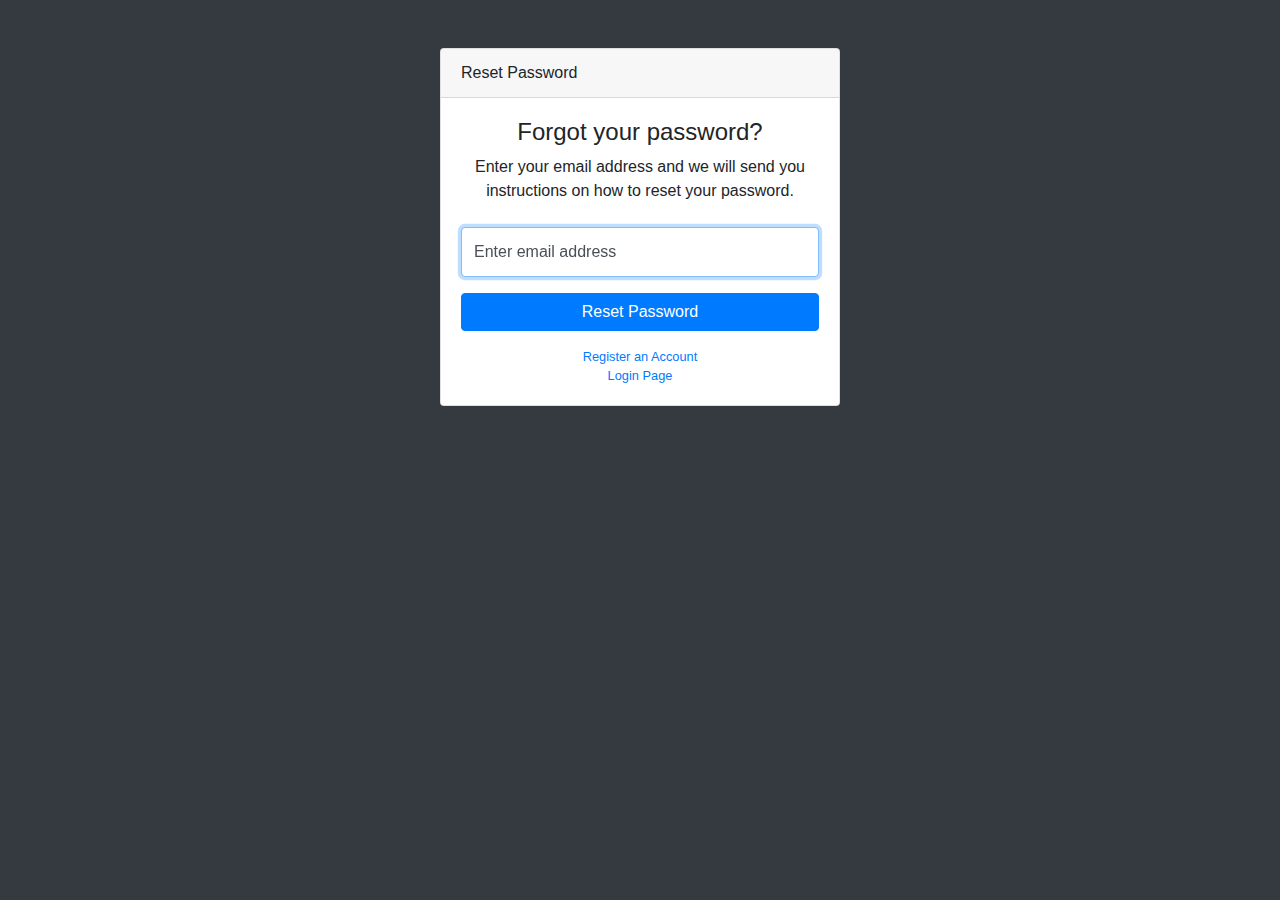
==== eServis/WebContent/forgot-password.html @ 139d896b "2/2" ====
<!DOCTYPE html>
<html lang="en">

<head>

  <meta charset="utf-8">
  <meta http-equiv="X-UA-Compatible" content="IE=edge">
  <meta name="viewport" content="width=device-width, initial-scale=1, shrink-to-fit=no">
  <meta name="description" content="">
  <meta name="author" content="">

  <title>SB Admin - Forgot Password</title>

  <!-- Custom fonts for this template-->
  <link href="vendor/fontawesome-free/css/all.min.css" rel="stylesheet" type="text/css">

  <!-- Custom styles for this template-->
  <link href="css/sb-admin.css" rel="stylesheet">

</head>

<body class="bg-dark">

  <div class="container">
    <div class="card card-login mx-auto mt-5">
      <div class="card-header">Reset Password</div>
      <div class="card-body">
        <div class="text-center mb-4">
          <h4>Forgot your password?</h4>
          <p>Enter your email address and we will send you instructions on how to reset your password.</p>
        </div>
        <form>
          <div class="form-group">
            <div class="form-label-group">
              <input type="email" id="inputEmail" class="form-control" placeholder="Enter email address" required="required" autofocus="autofocus">
              <label for="inputEmail">Enter email address</label>
            </div>
          </div>
          <a class="btn btn-primary btn-block" href="login.html">Reset Password</a>
        </form>
        <div class="text-center">
          <a class="d-block small mt-3" href="register.html">Register an Account</a>
          <a class="d-block small" href="login.html">Login Page</a>
        </div>
      </div>
    </div>
  </div>

  <!-- Bootstrap core JavaScript-->
  <script src="vendor/jquery/jquery.min.js"></script>
  <script src="vendor/bootstrap/js/bootstrap.bundle.min.js"></script>

  <!-- Core plugin JavaScript-->
  <script src="vendor/jquery-easing/jquery.easing.min.js"></script>

</body>

</html>
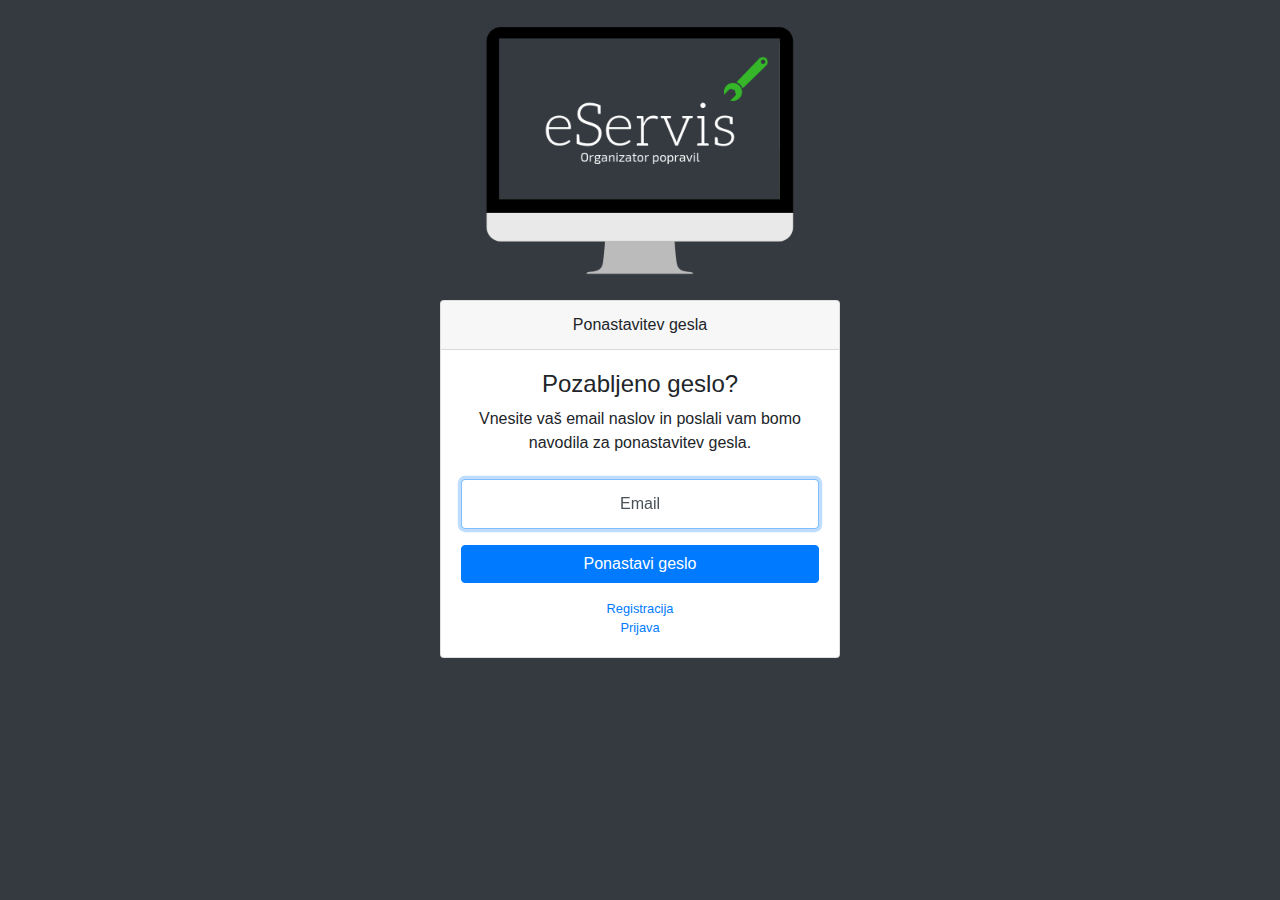
==== commit f4e521c3: "malo poslovenjenja" ====
--- a/eServis/WebContent/forgot-password.html
+++ b/eServis/WebContent/forgot-password.html
@@ -9,40 +9,45 @@
   <meta name="description" content="">
   <meta name="author" content="">
 
-  <title>SB Admin - Forgot Password</title>
+  <title>eServis | Pozabljeno geslo?</title>
 
   <!-- Custom fonts for this template-->
   <link href="vendor/fontawesome-free/css/all.min.css" rel="stylesheet" type="text/css">
 
   <!-- Custom styles for this template-->
   <link href="css/sb-admin.css" rel="stylesheet">
+  <link href="css/css.css" rel="stylesheet">
 
 </head>
 
 <body class="bg-dark">
 
   <div class="container">
-    <div class="card card-login mx-auto mt-5">
-      <div class="card-header">Reset Password</div>
+    		<div class="login_z_sliko">
+			<img alt="eservis_logo_login" src="img/eServis_login.png"
+				width="400px">
+    <div class="card card-login mx-auto" style="margin-top: 20px;">
+      <div class="card-header">Ponastavitev gesla</div>
       <div class="card-body">
         <div class="text-center mb-4">
-          <h4>Forgot your password?</h4>
-          <p>Enter your email address and we will send you instructions on how to reset your password.</p>
+          <h4>Pozabljeno geslo?</h4>
+          <p>Vnesite vaš email naslov in poslali vam bomo navodila za ponastavitev gesla.</p>
         </div>
         <form>
           <div class="form-group">
             <div class="form-label-group">
               <input type="email" id="inputEmail" class="form-control" placeholder="Enter email address" required="required" autofocus="autofocus">
-              <label for="inputEmail">Enter email address</label>
+              <label for="inputEmail">Email</label>
             </div>
           </div>
-          <a class="btn btn-primary btn-block" href="login.html">Reset Password</a>
+          <a class="btn btn-primary btn-block" href="login.html">Ponastavi geslo</a>
         </form>
         <div class="text-center">
-          <a class="d-block small mt-3" href="register.html">Register an Account</a>
-          <a class="d-block small" href="login.html">Login Page</a>
+          <a class="d-block small mt-3" href="register.html">Registracija</a>
+          <a class="d-block small" href="login.html">Prijava</a>
         </div>
       </div>
+    </div>
     </div>
   </div>
 
--- a/eServis/WebContent/css/css.css
+++ b/eServis/WebContent/css/css.css
@@ -0,0 +1,4 @@
+.login_z_sliko {
+	margin-top: 20px;
+	text-align: center;
+}